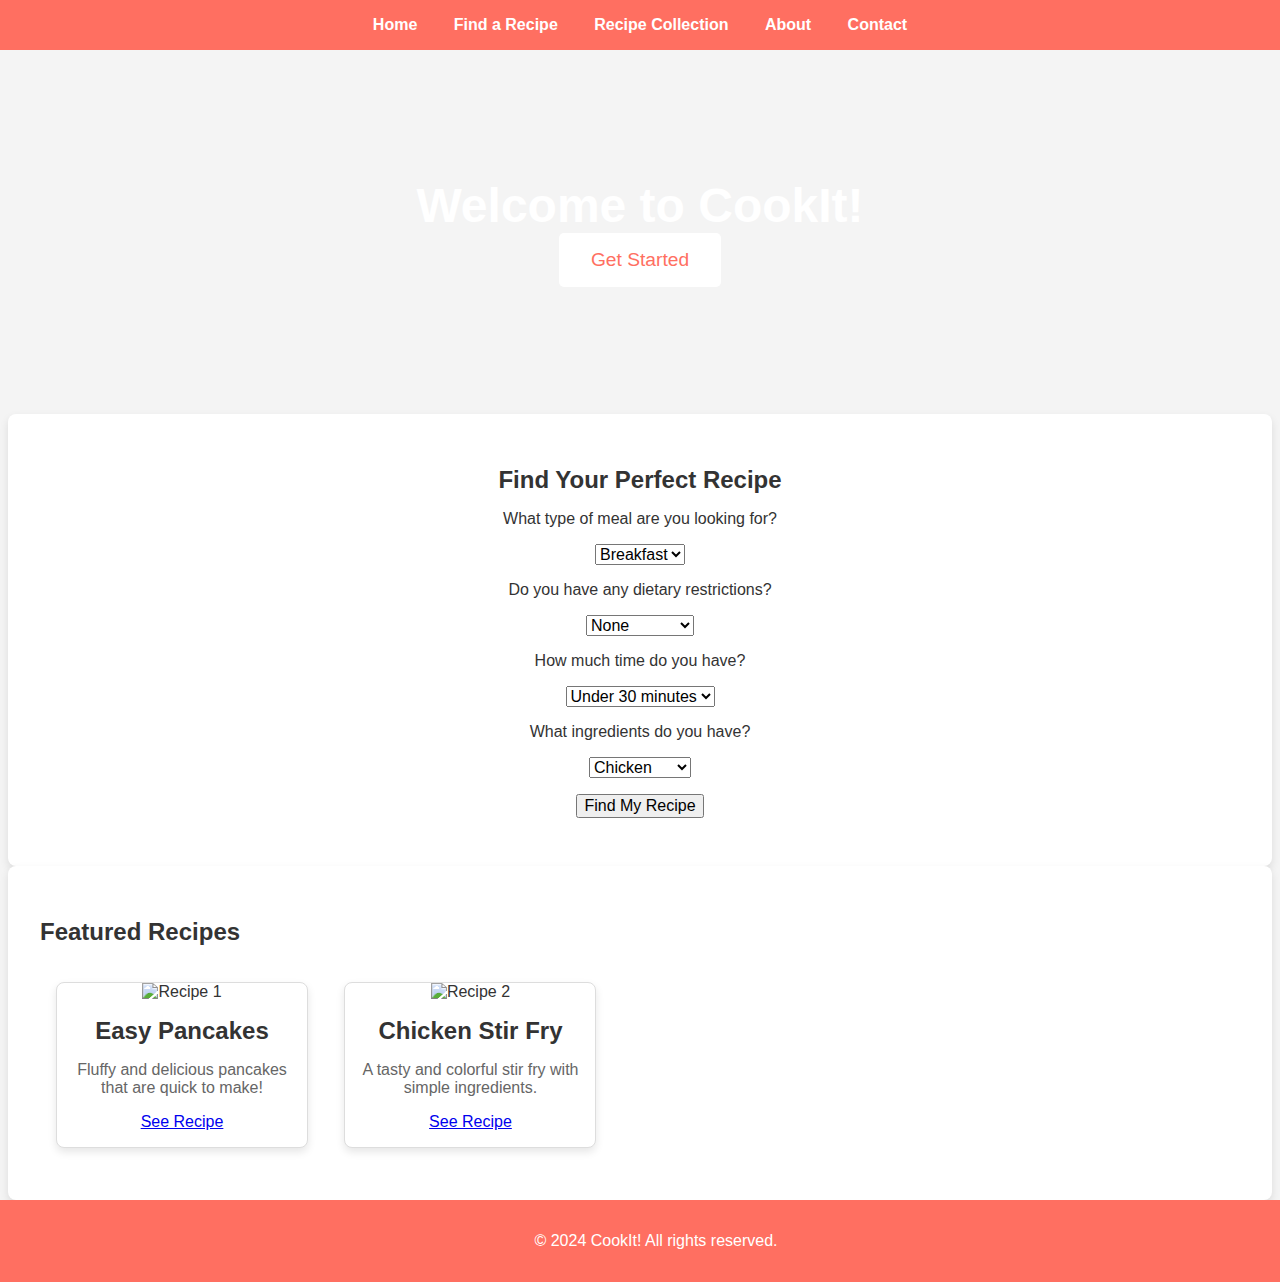
==== index.html @ bc2aac11 "Update index.html" ====
<!DOCTYPE html>
<html lang="en">
<head>
    <meta charset="UTF-8">
    <meta name="viewport" content="width=device-width, initial-scale=1.0">
    <title>WikiFoods</title>
    <style>
        body {
            font-family: Arial, sans-serif;
            margin: 0;
            padding: 0;
            background-color: #f4f4f4;
            color: #333;
        }
        header {
            background-color: #ff6f61;
            color: white;
            padding: 1rem;
            text-align: center;
        }
        nav {
            margin: 0 auto;
            max-width: 1200px;
        }
        nav a {
            color: white;
            text-decoration: none;
            padding: 0.5rem 1rem;
            font-weight: bold;
        }
        .hero {
            background-image: url('hero-image.jpg');
            background-size: cover;
            height: 300px;
            color: white;
            text-align: center;
            display: flex;
            flex-direction: column;
            justify-content: center;
            align-items: center;
            padding: 2rem;
        }
        .hero h1 {
            margin: 0;
            font-size: 3rem;
        }
        .cta-button {
            background-color: #fff;
            color: #ff6f61;
            padding: 1rem 2rem;
            border: none;
            font-size: 1.2rem;
            cursor: pointer;
            border-radius: 5px;
            transition: background-color 0.3s ease;
        }
        .cta-button:hover {
            background-color: #ffe0e0;
        }
        .interactive-section, .featured-recipes {
            padding: 2rem;
            max-width: 1200px;
            margin: auto;
            background-color: white;
            border-radius: 8px;
            box-shadow: 0 4px 8px rgba(0,0,0,0.1);
        }
        .interactive-section h2 {
            text-align: center;
            margin-bottom: 1rem;
        }
        .interactive-section form {
            display: flex;
            flex-direction: column;
            align-items: center;
        }
        .interactive-section label, .interactive-section select, .interactive-section button {
            margin-bottom: 1rem;
            font-size: 1rem;
        }
        .recipe-card {
            background: white;
            border: 1px solid #ddd;
            border-radius: 8px;
            overflow: hidden;
            margin: 1rem;
            box-shadow: 0 4px 8px rgba(0,0,0,0.1);
            text-align: center;
            display: inline-block;
            width: 250px;
        }
        .recipe-card img {
            width: 100%;
            height: auto;
        }
        .recipe-card .card-content {
            padding: 1rem;
        }
        .recipe-card .card-content h3 {
            margin: 0;
            font-size: 1.5rem;
        }
        .recipe-card .card-content p {
            color: #666;
        }
        .footer {
            background-color: #ff6f61;
            color: white;
            text-align: center;
            padding: 1rem;
            position: relative;
            bottom: 0;
            width: 100%;
        }
    </style>
</head>
<body>
    <header>
        <nav>
            <a href="#">Home</a>
            <a href="#">Find a Recipe</a>
            <a href="#">Recipe Collection</a>
            <a href="#">About</a>
            <a href="#">Contact</a>
        </nav>
    </header>

    <section class="hero">
        <h1>Welcome to CookIt!</h1>
        <button class="cta-button" onclick="startRecipeFinder()">Get Started</button>
    </section>

    <section class="interactive-section" id="recipe-finder">
        <h2>Find Your Perfect Recipe</h2>
        <form id="recipe-form">
            <label for="meal-type">What type of meal are you looking for?</label>
            <select id="meal-type">
                <option value="breakfast">Breakfast</option>
                <option value="lunch">Lunch</option>
                <option value="dinner">Dinner</option>
                <option value="snack">Snack</option>
            </select>

            <label for="dietary-restrictions">Do you have any dietary restrictions?</label>
            <select id="dietary-restrictions">
                <option value="none">None</option>
                <option value="vegetarian">Vegetarian</option>
                <option value="gluten-free">Gluten-Free</option>
                <option value="nut-free">Nut-Free</option>
            </select>

            <label for="time-available">How much time do you have?</label>
            <select id="time-available">
                <option value="under-30">Under 30 minutes</option>
                <option value="30-60">30-60 minutes</option>
                <option value="over-60">Over 60 minutes</option>
            </select>

            <label for="ingredients">What ingredients do you have?</label>
            <select id="ingredients">
                <option value="chicken">Chicken</option>
                <option value="pasta">Pasta</option>
                <option value="vegetables">Vegetables</option>
                <option value="cheese">Cheese</option>
            </select>

            <button type="button" onclick="findRecipe()">Find My Recipe</button>
        </form>

        <div id="recipe-results" style="display: none; margin-top: 2rem;">
            <h3>Suggested Recipes</h3>
            <div id="recipes-container"></div>
        </div>
    </section>

    <section class="featured-recipes">
        <h2>Featured Recipes</h2>
        <div class="recipe-card">
            <img src="recipe1.jpg" alt="Recipe 1">
            <div class="card-content">
                <h3>Easy Pancakes</h3>
                <p>Fluffy and delicious pancakes that are quick to make!</p>
                <a href="#">See Recipe</a>
            </div>
        </div>
        <div class="recipe-card">
            <img src="recipe2.jpg" alt="Recipe 2">
            <div class="card-content">
                <h3>Chicken Stir Fry</h3>
                <p>A tasty and colorful stir fry with simple ingredients.</p>
                <a href="#">See Recipe</a>
            </div>
        </div>
        <!-- Add more recipe cards as needed -->
    </section>

    <footer class="footer">
        <p>&copy; 2024 CookIt! All rights reserved.</p>
    </footer>

    <script>
        const recipes = [
            { title: "Easy Pancakes", type: "breakfast", restrictions: "none", time: "under-30", ingredients: ["pasta"] },
            { title: "Chicken Stir Fry", type: "dinner", restrictions: "none", time: "30-60", ingredients: ["chicken", "vegetables"] },
            { title: "Vegetarian Pasta", type: "lunch", restrictions: "vegetarian", time: "30-60", ingredients: ["pasta", "vegetables"] },
            { title: "Cheese Quesadillas", type: "snack", restrictions: "none", time: "under-30", ingredients: ["cheese"] },
            // Add more recipes as needed
        ];

        function startRecipeFinder() {
            document.getElementById('recipe-finder').scrollIntoView({ behavior: 'smooth' });
        }

        function findRecipe() {
            const mealType = document.getElementById('meal-type').value;
            const dietaryRestrictions = document.getElementById('dietary-restrictions').value;
            const timeAvailable = document.getElementById('time-available').value;
            const ingredients = Array.from(document.getElementById('ingredients').selectedOptions).map(option => option.value);

            const filteredRecipes = recipes.filter(recipe => 
                recipe.type === mealType &&
                (recipe.restrictions === dietaryRestrictions || dietaryRestrictions === 'none') &&
                recipe.time === timeAvailable &&
                ingredients.some(ingredient => recipe.ingredients.includes(ingredient))
            );

            displayRecipes(filteredRecipes);
        }

        function displayRecipes(recipes) {
            const recipesContainer = document.getElementById('recipes-container');
            recipesContainer.innerHTML = '';

            if (recipes.length === 0) {
                recipesContainer.innerHTML = '<p>No recipes found based on your selection.</p>';
            } else {
                recipes.forEach(recipe => {
                    const recipeCard = document.createElement('div');
                    recipeCard.className = 'recipe-card';
                    
                    recipeCard.innerHTML = `
                        <img src="placeholder.jpg" alt="${recipe.title}">
                        <div class="card-content">
                            <h3>${recipe.title}</h3>
                            <p>${recipe.description || 'Delicious and easy to make!'}</p>
                            <a href="#">See Recipe</a>
                        </div>
                    `;
                    
                    recipesContainer.appendChild(recipeCard);
                });
            }

            document.getElementById('recipe-results').style.display = 'block';
        }
    </script>
</body>
</html>
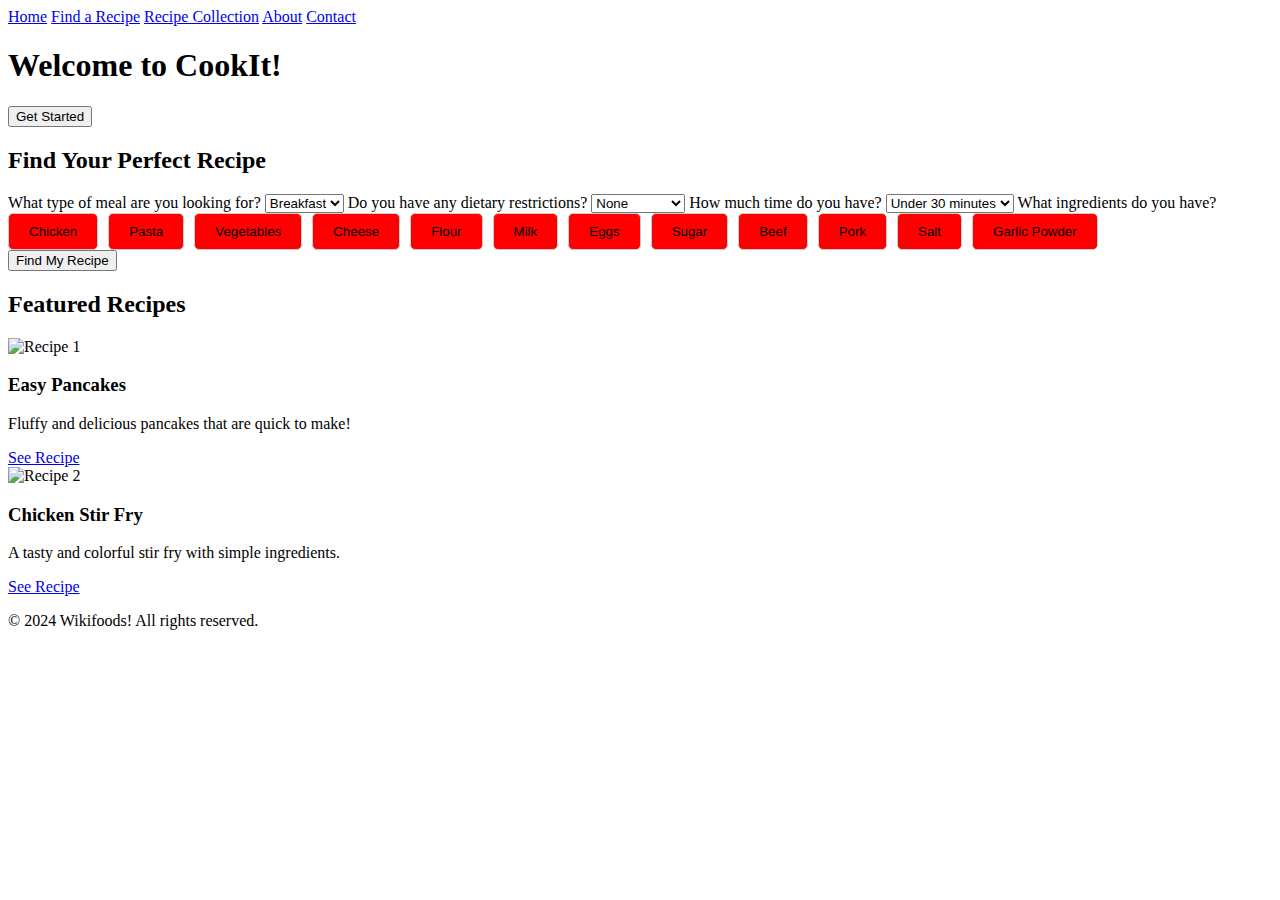
==== commit b1d7596a: "Update index.html" ====
--- a/index.html
+++ b/index.html
@@ -3,114 +3,24 @@
 <head>
     <meta charset="UTF-8">
     <meta name="viewport" content="width=device-width, initial-scale=1.0">
-    <title>WikiFoods</title>
+    <title>WikiFoods! - Simple Recipes for Cooks of any age</title>
+    <link rel="stylesheet" href="main.css">
     <style>
-        body {
-            font-family: Arial, sans-serif;
-            margin: 0;
-            padding: 0;
-            background-color: #f4f4f4;
-            color: #333;
+        .button-group {
+            display: flex;
+            flex-wrap: wrap;
+            gap: 10px;
         }
-        header {
-            background-color: #ff6f61;
-            color: white;
-            padding: 1rem;
-            text-align: center;
-        }
-        nav {
-            margin: 0 auto;
-            max-width: 1200px;
-        }
-        nav a {
-            color: white;
-            text-decoration: none;
-            padding: 0.5rem 1rem;
-            font-weight: bold;
-        }
-        .hero {
-            background-image: url('hero-image.jpg');
-            background-size: cover;
-            height: 300px;
-            color: white;
-            text-align: center;
-            display: flex;
-            flex-direction: column;
-            justify-content: center;
-            align-items: center;
-            padding: 2rem;
-        }
-        .hero h1 {
-            margin: 0;
-            font-size: 3rem;
-        }
-        .cta-button {
-            background-color: #fff;
-            color: #ff6f61;
-            padding: 1rem 2rem;
-            border: none;
-            font-size: 1.2rem;
+        .button-group button {
+            padding: 10px 20px;
+            border: 1px solid #ccc;
+            background-color: red;
             cursor: pointer;
             border-radius: 5px;
-            transition: background-color 0.3s ease;
         }
-        .cta-button:hover {
-            background-color: #ffe0e0;
-        }
-        .interactive-section, .featured-recipes {
-            padding: 2rem;
-            max-width: 1200px;
-            margin: auto;
-            background-color: white;
-            border-radius: 8px;
-            box-shadow: 0 4px 8px rgba(0,0,0,0.1);
-        }
-        .interactive-section h2 {
-            text-align: center;
-            margin-bottom: 1rem;
-        }
-        .interactive-section form {
-            display: flex;
-            flex-direction: column;
-            align-items: center;
-        }
-        .interactive-section label, .interactive-section select, .interactive-section button {
-            margin-bottom: 1rem;
-            font-size: 1rem;
-        }
-        .recipe-card {
-            background: white;
-            border: 1px solid #ddd;
-            border-radius: 8px;
-            overflow: hidden;
-            margin: 1rem;
-            box-shadow: 0 4px 8px rgba(0,0,0,0.1);
-            text-align: center;
-            display: inline-block;
-            width: 250px;
-        }
-        .recipe-card img {
-            width: 100%;
-            height: auto;
-        }
-        .recipe-card .card-content {
-            padding: 1rem;
-        }
-        .recipe-card .card-content h3 {
-            margin: 0;
-            font-size: 1.5rem;
-        }
-        .recipe-card .card-content p {
-            color: #666;
-        }
-        .footer {
-            background-color: #ff6f61;
+        .button-group button.selected {
+            background-color: #4CAF50;
             color: white;
-            text-align: center;
-            padding: 1rem;
-            position: relative;
-            bottom: 0;
-            width: 100%;
         }
     </style>
 </head>
@@ -119,17 +29,15 @@
         <nav>
             <a href="#">Home</a>
             <a href="#">Find a Recipe</a>
-            <a href="#">Recipe Collection</a>
+            <a href="recipe_collection.html">Recipe Collection</a>
             <a href="#">About</a>
             <a href="#">Contact</a>
         </nav>
     </header>
-
     <section class="hero">
         <h1>Welcome to CookIt!</h1>
         <button class="cta-button" onclick="startRecipeFinder()">Get Started</button>
     </section>
-
     <section class="interactive-section" id="recipe-finder">
         <h2>Find Your Perfect Recipe</h2>
         <form id="recipe-form">
@@ -140,7 +48,6 @@
                 <option value="dinner">Dinner</option>
                 <option value="snack">Snack</option>
             </select>
-
             <label for="dietary-restrictions">Do you have any dietary restrictions?</label>
             <select id="dietary-restrictions">
                 <option value="none">None</option>
@@ -148,35 +55,38 @@
                 <option value="gluten-free">Gluten-Free</option>
                 <option value="nut-free">Nut-Free</option>
             </select>
-
             <label for="time-available">How much time do you have?</label>
             <select id="time-available">
                 <option value="under-30">Under 30 minutes</option>
                 <option value="30-60">30-60 minutes</option>
                 <option value="over-60">Over 60 minutes</option>
             </select>
-
             <label for="ingredients">What ingredients do you have?</label>
-            <select id="ingredients">
-                <option value="chicken">Chicken</option>
-                <option value="pasta">Pasta</option>
-                <option value="vegetables">Vegetables</option>
-                <option value="cheese">Cheese</option>
-            </select>
-
+            <div id="ingredients" class="button-group">
+                <button type="button" data-value="chicken">Chicken</button>
+                <button type="button" data-value="pasta">Pasta</button>
+                <button type="button" data-value="vegetables">Vegetables</button>
+                <button type="button" data-value="cheese">Cheese</button>
+                <button type="button" data-value="flour">Flour</button>
+                <button type="button" data-value="milk">Milk</button>
+                <button type="button" data-value="eggs">Eggs</button>
+                <button type="button" data-value="sugar">Sugar</button>
+                <button type="button" data-value="beef">Beef</button>
+                <button type="button" data-value="pork">Pork</button>
+                <button type="button" data-value="Salt">Salt</button>
+                <button type="button" data-value="Garlic Powder">Garlic Powder</button>
+            </div>
             <button type="button" onclick="findRecipe()">Find My Recipe</button>
         </form>
-
         <div id="recipe-results" style="display: none; margin-top: 2rem;">
             <h3>Suggested Recipes</h3>
             <div id="recipes-container"></div>
         </div>
     </section>
-
     <section class="featured-recipes">
         <h2>Featured Recipes</h2>
         <div class="recipe-card">
-            <img src="recipe1.jpg" alt="Recipe 1">
+            <img src="images/easypancakes.png" alt="Recipe 1">
             <div class="card-content">
                 <h3>Easy Pancakes</h3>
                 <p>Fluffy and delicious pancakes that are quick to make!</p>
@@ -184,75 +94,17 @@
             </div>
         </div>
         <div class="recipe-card">
-            <img src="recipe2.jpg" alt="Recipe 2">
+            <img src="images/chickenstirfry.png" alt="Recipe 2">
             <div class="card-content">
                 <h3>Chicken Stir Fry</h3>
                 <p>A tasty and colorful stir fry with simple ingredients.</p>
                 <a href="#">See Recipe</a>
             </div>
         </div>
-        <!-- Add more recipe cards as needed -->
     </section>
-
     <footer class="footer">
-        <p>&copy; 2024 CookIt! All rights reserved.</p>
+        <p>&copy; 2024 Wikifoods! All rights reserved.</p>
     </footer>
-
-    <script>
-        const recipes = [
-            { title: "Easy Pancakes", type: "breakfast", restrictions: "none", time: "under-30", ingredients: ["pasta"] },
-            { title: "Chicken Stir Fry", type: "dinner", restrictions: "none", time: "30-60", ingredients: ["chicken", "vegetables"] },
-            { title: "Vegetarian Pasta", type: "lunch", restrictions: "vegetarian", time: "30-60", ingredients: ["pasta", "vegetables"] },
-            { title: "Cheese Quesadillas", type: "snack", restrictions: "none", time: "under-30", ingredients: ["cheese"] },
-            // Add more recipes as needed
-        ];
-
-        function startRecipeFinder() {
-            document.getElementById('recipe-finder').scrollIntoView({ behavior: 'smooth' });
-        }
-
-        function findRecipe() {
-            const mealType = document.getElementById('meal-type').value;
-            const dietaryRestrictions = document.getElementById('dietary-restrictions').value;
-            const timeAvailable = document.getElementById('time-available').value;
-            const ingredients = Array.from(document.getElementById('ingredients').selectedOptions).map(option => option.value);
-
-            const filteredRecipes = recipes.filter(recipe => 
-                recipe.type === mealType &&
-                (recipe.restrictions === dietaryRestrictions || dietaryRestrictions === 'none') &&
-                recipe.time === timeAvailable &&
-                ingredients.some(ingredient => recipe.ingredients.includes(ingredient))
-            );
-
-            displayRecipes(filteredRecipes);
-        }
-
-        function displayRecipes(recipes) {
-            const recipesContainer = document.getElementById('recipes-container');
-            recipesContainer.innerHTML = '';
-
-            if (recipes.length === 0) {
-                recipesContainer.innerHTML = '<p>No recipes found based on your selection.</p>';
-            } else {
-                recipes.forEach(recipe => {
-                    const recipeCard = document.createElement('div');
-                    recipeCard.className = 'recipe-card';
-                    
-                    recipeCard.innerHTML = `
-                        <img src="placeholder.jpg" alt="${recipe.title}">
-                        <div class="card-content">
-                            <h3>${recipe.title}</h3>
-                            <p>${recipe.description || 'Delicious and easy to make!'}</p>
-                            <a href="#">See Recipe</a>
-                        </div>
-                    `;
-                    
-                    recipesContainer.appendChild(recipeCard);
-                });
-            }
-
-            document.getElementById('recipe-results').style.display = 'block';
-        }
-    </script>
+    <script src="main.js"></script>
 </body>
 </html>
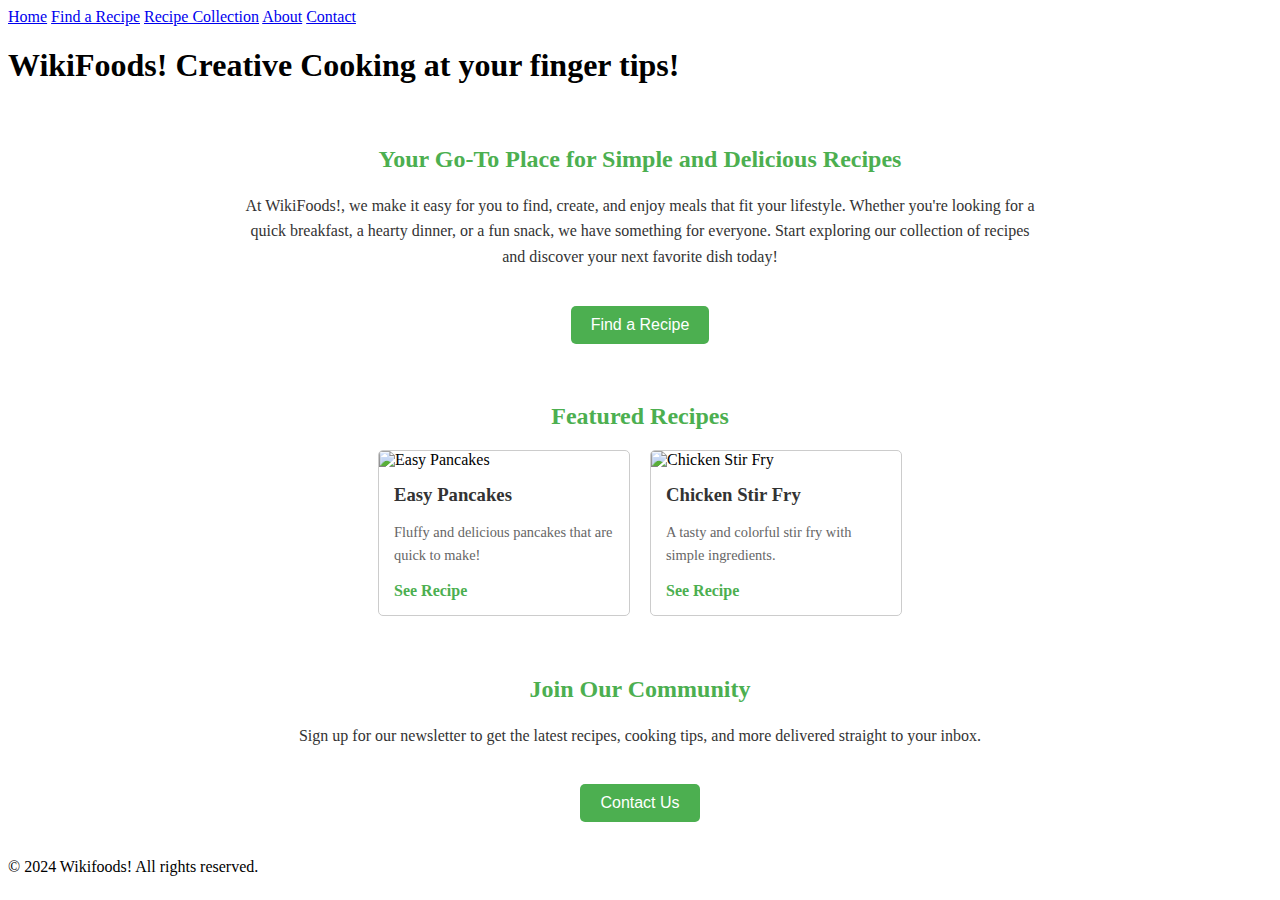
==== commit fcd8378d: "Update index.html" ====
--- a/index.html
+++ b/index.html
@@ -3,104 +3,113 @@
 <head>
     <meta charset="UTF-8">
     <meta name="viewport" content="width=device-width, initial-scale=1.0">
-    <title>WikiFoods! - Simple Recipes for Cooks of any age</title>
+    <title>WikiFoods! - HOME </title>
     <link rel="stylesheet" href="main.css">
     <style>
-        .button-group {
-            display: flex;
-            flex-wrap: wrap;
-            gap: 10px;
+        .content-section {
+            padding: 20px;
+            max-width: 800px;
+            margin: auto;
+            text-align: center;
         }
-        .button-group button {
+        .content-section h2 {
+            margin-bottom: 20px;
+            color: #4CAF50;
+        }
+        .content-section p {
+            line-height: 1.6;
+            color: #333;
+        }
+        .cta-button {
             padding: 10px 20px;
-            border: 1px solid #ccc;
-            background-color: red;
+            border: none;
+            background-color: #4CAF50;
+            color: white;
             cursor: pointer;
             border-radius: 5px;
+            font-size: 1em;
+            margin-top: 20px;
         }
-        .button-group button.selected {
-            background-color: #4CAF50;
-            color: white;
+        .featured-recipes {
+            display: flex;
+            justify-content: center;
+            flex-wrap: wrap;
+            gap: 20px;
+        }
+        .recipe-card {
+            width: 250px;
+            border: 1px solid #ccc;
+            border-radius: 5px;
+            overflow: hidden;
+            text-align: left;
+        }
+        .recipe-card img {
+            width: 100%;
+            height: auto;
+        }
+        .recipe-card .card-content {
+            padding: 15px;
+        }
+        .recipe-card h3 {
+            margin: 0 0 10px;
+            color: #333;
+        }
+        .recipe-card p {
+            color: #666;
+            font-size: 0.9em;
+            margin-bottom: 15px;
+        }
+        .recipe-card a {
+            text-decoration: none;
+            color: #4CAF50;
+            font-weight: bold;
         }
     </style>
 </head>
 <body>
     <header>
         <nav>
-            <a href="#">Home</a>
-            <a href="#">Find a Recipe</a>
+            <a href="index.html">Home</a>
+            <a href="find_recipe.html">Find a Recipe</a>
             <a href="recipe_collection.html">Recipe Collection</a>
-            <a href="#">About</a>
-            <a href="#">Contact</a>
+            <a href="about.html">About</a>
+            <a href="contact.html">Contact</a>
         </nav>
     </header>
     <section class="hero">
-        <h1>Welcome to CookIt!</h1>
-        <button class="cta-button" onclick="startRecipeFinder()">Get Started</button>
+        <h1>WikiFoods! Creative Cooking at your finger tips!</h1>
     </section>
-    <section class="interactive-section" id="recipe-finder">
-        <h2>Find Your Perfect Recipe</h2>
-        <form id="recipe-form">
-            <label for="meal-type">What type of meal are you looking for?</label>
-            <select id="meal-type">
-                <option value="breakfast">Breakfast</option>
-                <option value="lunch">Lunch</option>
-                <option value="dinner">Dinner</option>
-                <option value="snack">Snack</option>
-            </select>
-            <label for="dietary-restrictions">Do you have any dietary restrictions?</label>
-            <select id="dietary-restrictions">
-                <option value="none">None</option>
-                <option value="vegetarian">Vegetarian</option>
-                <option value="gluten-free">Gluten-Free</option>
-                <option value="nut-free">Nut-Free</option>
-            </select>
-            <label for="time-available">How much time do you have?</label>
-            <select id="time-available">
-                <option value="under-30">Under 30 minutes</option>
-                <option value="30-60">30-60 minutes</option>
-                <option value="over-60">Over 60 minutes</option>
-            </select>
-            <label for="ingredients">What ingredients do you have?</label>
-            <div id="ingredients" class="button-group">
-                <button type="button" data-value="chicken">Chicken</button>
-                <button type="button" data-value="pasta">Pasta</button>
-                <button type="button" data-value="vegetables">Vegetables</button>
-                <button type="button" data-value="cheese">Cheese</button>
-                <button type="button" data-value="flour">Flour</button>
-                <button type="button" data-value="milk">Milk</button>
-                <button type="button" data-value="eggs">Eggs</button>
-                <button type="button" data-value="sugar">Sugar</button>
-                <button type="button" data-value="beef">Beef</button>
-                <button type="button" data-value="pork">Pork</button>
-                <button type="button" data-value="Salt">Salt</button>
-                <button type="button" data-value="Garlic Powder">Garlic Powder</button>
+    </section>
+    <section class="content-section">
+        <h2>Your Go-To Place for Simple and Delicious Recipes</h2>
+        <p>At WikiFoods!, we make it easy for you to find, create, and enjoy meals that fit your lifestyle. Whether you're looking for a quick breakfast, a hearty dinner, or a fun snack, we have something for everyone. Start exploring our collection of recipes and discover your next favorite dish today!</p>
+        <button class="cta-button" onclick="location.href='find_recipe.html'">Find a Recipe</button>
+    </section>
+    <section class="content-section">
+        <h2>Featured Recipes</h2>
+        <div class="featured-recipes">
+            <div class="recipe-card">
+                <img src="images/easypancakes.png" alt="Easy Pancakes">
+                <div class="card-content">
+                    <h3>Easy Pancakes</h3>
+                    <p>Fluffy and delicious pancakes that are quick to make!</p>
+                    <a href="#">See Recipe</a>
+                </div>
             </div>
-            <button type="button" onclick="findRecipe()">Find My Recipe</button>
-        </form>
-        <div id="recipe-results" style="display: none; margin-top: 2rem;">
-            <h3>Suggested Recipes</h3>
-            <div id="recipes-container"></div>
+            <div class="recipe-card">
+                <img src="images/chickenstirfry.png" alt="Chicken Stir Fry">
+                <div class="card-content">
+                    <h3>Chicken Stir Fry</h3>
+                    <p>A tasty and colorful stir fry with simple ingredients.</p>
+                    <a href="#">See Recipe</a>
+                </div>
+            </div>
         </div>
     </section>
-    <section class="featured-recipes">
-        <h2>Featured Recipes</h2>
-        <div class="recipe-card">
-            <img src="images/easypancakes.png" alt="Recipe 1">
-            <div class="card-content">
-                <h3>Easy Pancakes</h3>
-                <p>Fluffy and delicious pancakes that are quick to make!</p>
-                <a href="#">See Recipe</a>
-            </div>
-        </div>
-        <div class="recipe-card">
-            <img src="images/chickenstirfry.png" alt="Recipe 2">
-            <div class="card-content">
-                <h3>Chicken Stir Fry</h3>
-                <p>A tasty and colorful stir fry with simple ingredients.</p>
-                <a href="#">See Recipe</a>
-            </div>
-        </div>
+    <section class="content-section">
+        <h2>Join Our Community</h2>
+        <p>Sign up for our newsletter to get the latest recipes, cooking tips, and more delivered straight to your inbox.</p>
+        <button class="cta-button" onclick="location.href='contact.html'">Contact Us</button>
     </section>
     <footer class="footer">
         <p>&copy; 2024 Wikifoods! All rights reserved.</p>
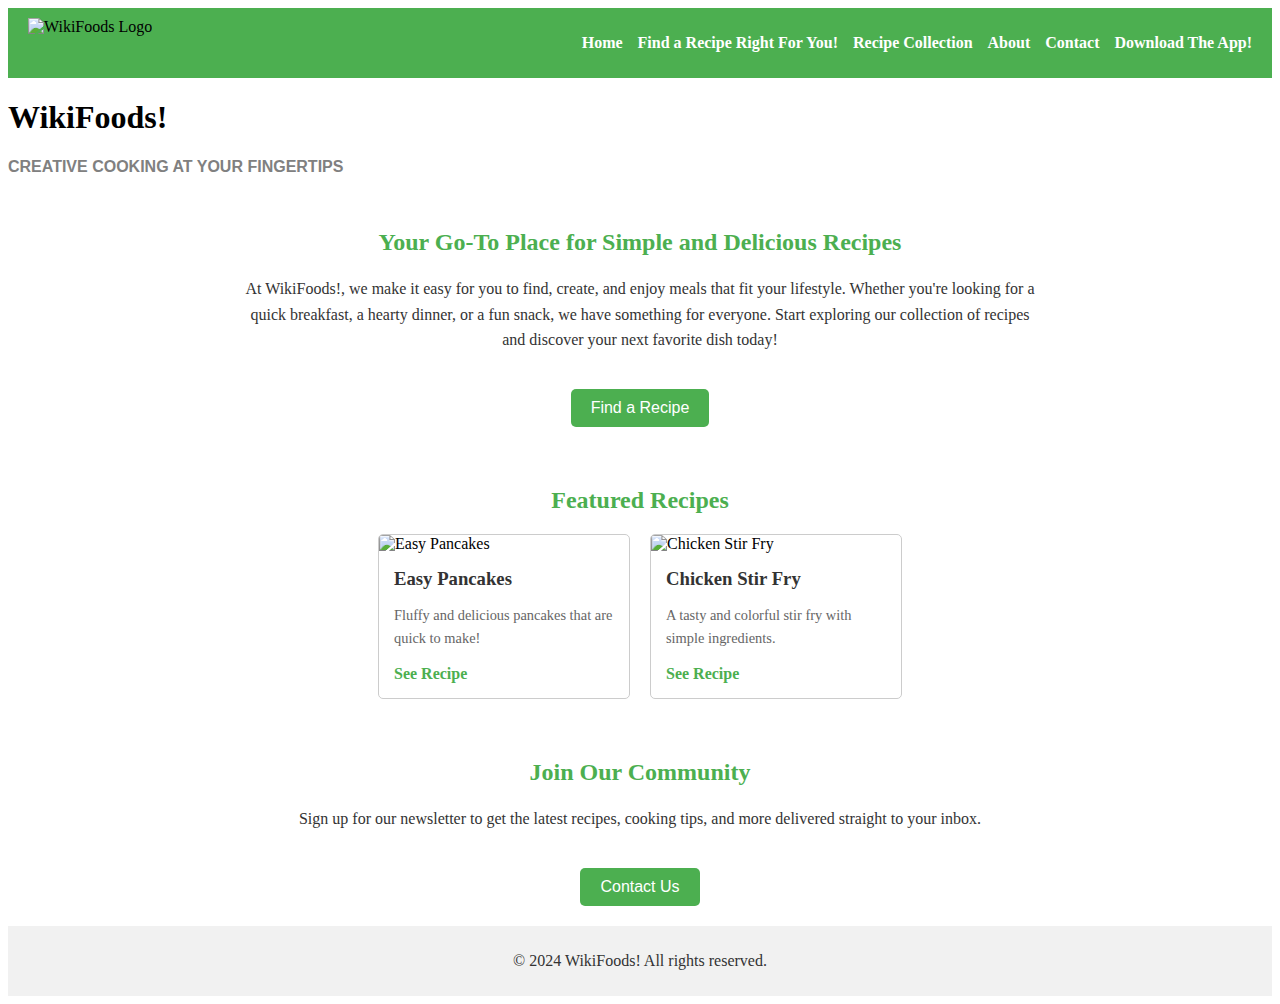
==== commit 318b2b99: "Update index.html" ====
--- a/index.html
+++ b/index.html
@@ -4,8 +4,30 @@
     <meta charset="UTF-8">
     <meta name="viewport" content="width=device-width, initial-scale=1.0">
     <title>WikiFoods! - HOME </title>
+    <link rel="icon" type="image/png" href="images/icon.png">
     <link rel="stylesheet" href="main.css">
     <style>
+        .header {
+            display: flex;
+            justify-content: space-between;
+            align-items: center;
+            padding: 10px 20px;
+            background-color: #4CAF50;
+        }
+        .header img.logo {
+            height: 50px;
+            width: auto;
+        }
+        .nav-links {
+            display: flex;
+            gap: 15px;
+        }
+        .nav-links a {
+            color: white;
+            text-decoration: none;
+            font-weight: bold;
+            font-size: 1em;
+        }
         .content-section {
             padding: 20px;
             max-width: 800px;
@@ -64,21 +86,29 @@
             color: #4CAF50;
             font-weight: bold;
         }
+        .footer {
+            padding: 10px 20px;
+            text-align: center;
+            background-color: #f1f1f1;
+            color: #333;
+        }
     </style>
 </head>
 <body>
-    <header>
-        <nav>
+    <header class="header">
+        <img src="images/icon.png" alt="WikiFoods Logo" class="logo">
+        <nav class="nav-links">
             <a href="index.html">Home</a>
-            <a href="find_recipe.html">Find a Recipe</a>
+            <a href="find_recipe.html">Find a Recipe Right For You!</a>
             <a href="recipe_collection.html">Recipe Collection</a>
             <a href="about.html">About</a>
             <a href="contact.html">Contact</a>
+            <a href="app.html">Download The App!</a>
         </nav>
     </header>
     <section class="hero">
-        <h1>WikiFoods! Creative Cooking at your finger tips!</h1>
-    </section>
+        <h1>WikiFoods!</h1>
+        <h2 style="font-family: Verdana, sans-serif; font-size: 16px; color: grey;">CREATIVE COOKING AT YOUR FINGERTIPS</h2>
     </section>
     <section class="content-section">
         <h2>Your Go-To Place for Simple and Delicious Recipes</h2>
@@ -112,7 +142,7 @@
         <button class="cta-button" onclick="location.href='contact.html'">Contact Us</button>
     </section>
     <footer class="footer">
-        <p>&copy; 2024 Wikifoods! All rights reserved.</p>
+        <p>&copy; 2024 WikiFoods! All rights reserved.</p>
     </footer>
     <script src="main.js"></script>
 </body>
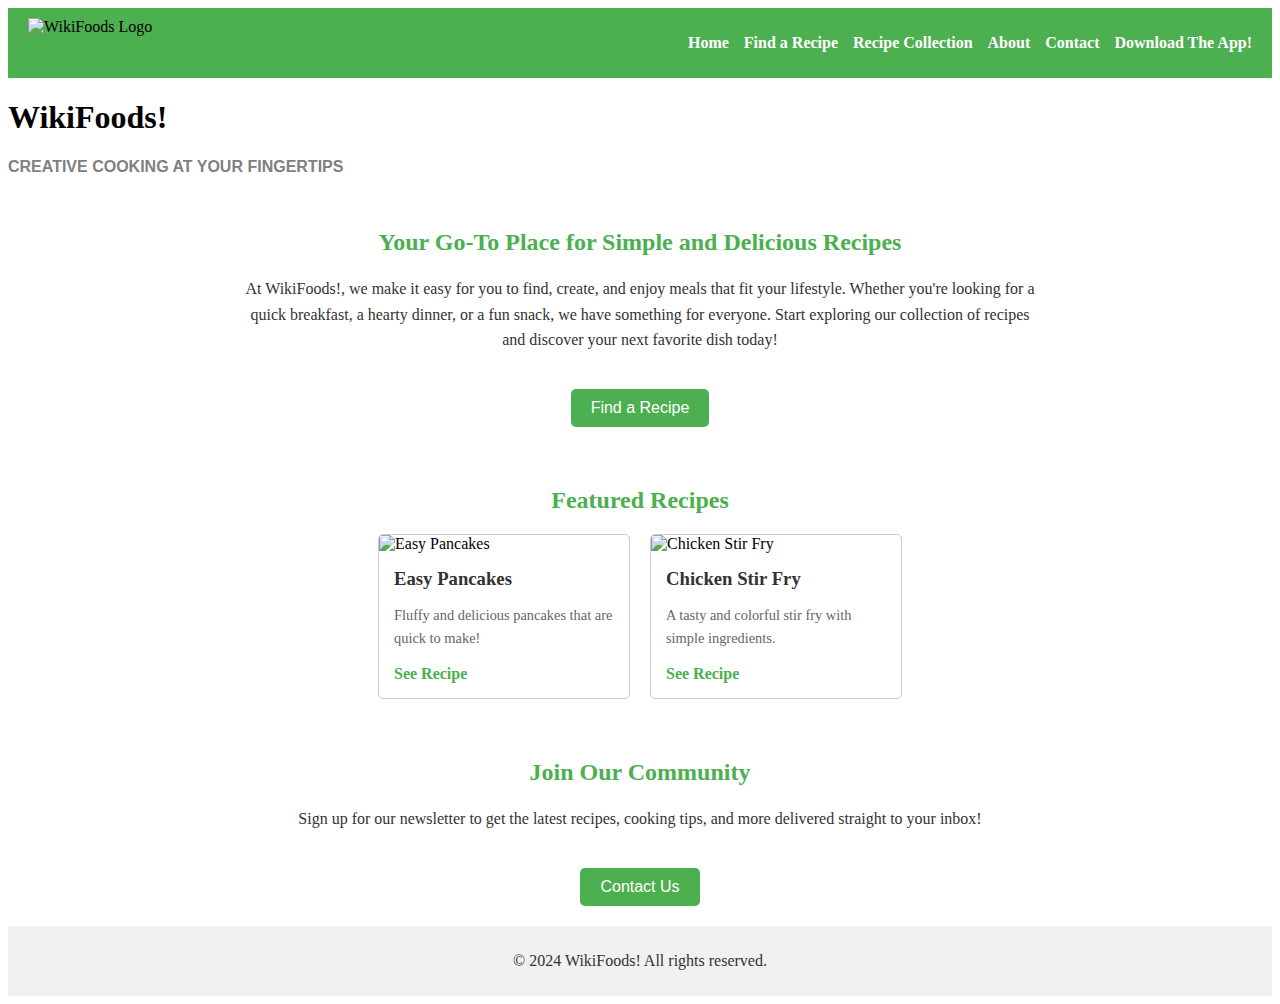
==== commit 4c73324d: "Update index.html" ====
--- a/index.html
+++ b/index.html
@@ -64,6 +64,13 @@
             border-radius: 5px;
             overflow: hidden;
             text-align: left;
+            opacity: 0; /* Initially hidden */
+            transform: translateY(20px); /* Slight downward shift */
+            transition: opacity 0.6s ease-out, transform 0.6s ease-out;
+        }
+        .recipe-card.visible {
+            opacity: 1; /* Fade in */
+            transform: translateY(0); /* Move to the original position */
         }
         .recipe-card img {
             width: 100%;
@@ -99,7 +106,7 @@
         <img src="images/icon.png" alt="WikiFoods Logo" class="logo">
         <nav class="nav-links">
             <a href="index.html">Home</a>
-            <a href="find_recipe.html">Find a Recipe Right For You!</a>
+            <a href="find_recipe.html">Find a Recipe</a>
             <a href="recipe_collection.html">Recipe Collection</a>
             <a href="about.html">About</a>
             <a href="contact.html">Contact</a>
@@ -138,12 +145,36 @@
     </section>
     <section class="content-section">
         <h2>Join Our Community</h2>
-        <p>Sign up for our newsletter to get the latest recipes, cooking tips, and more delivered straight to your inbox.</p>
+        <p>Sign up for our newsletter to get the latest recipes, cooking tips, and more delivered straight to your inbox!</p>
         <button class="cta-button" onclick="location.href='contact.html'">Contact Us</button>
     </section>
     <footer class="footer">
         <p>&copy; 2024 WikiFoods! All rights reserved.</p>
     </footer>
-    <script src="main.js"></script>
+
+    <!-- JavaScript to handle the fade-in effect on scroll -->
+    <script>
+        // Function to handle when the elements are in view
+        function revealOnScroll() {
+            const recipeCards = document.querySelectorAll('.recipe-card');
+            const triggerBottom = window.innerHeight / 5 * 4;
+
+            recipeCards.forEach(card => {
+                const cardTop = card.getBoundingClientRect().top;
+
+                if(cardTop < triggerBottom) {
+                    card.classList.add('visible');
+                } else {
+                    card.classList.remove('visible');
+                }
+            });
+        }
+
+        // Event listener for scrolling
+        window.addEventListener('scroll', revealOnScroll);
+
+        // Initial call to reveal elements that are already in view
+        revealOnScroll();
+    </script>
 </body>
 </html>
